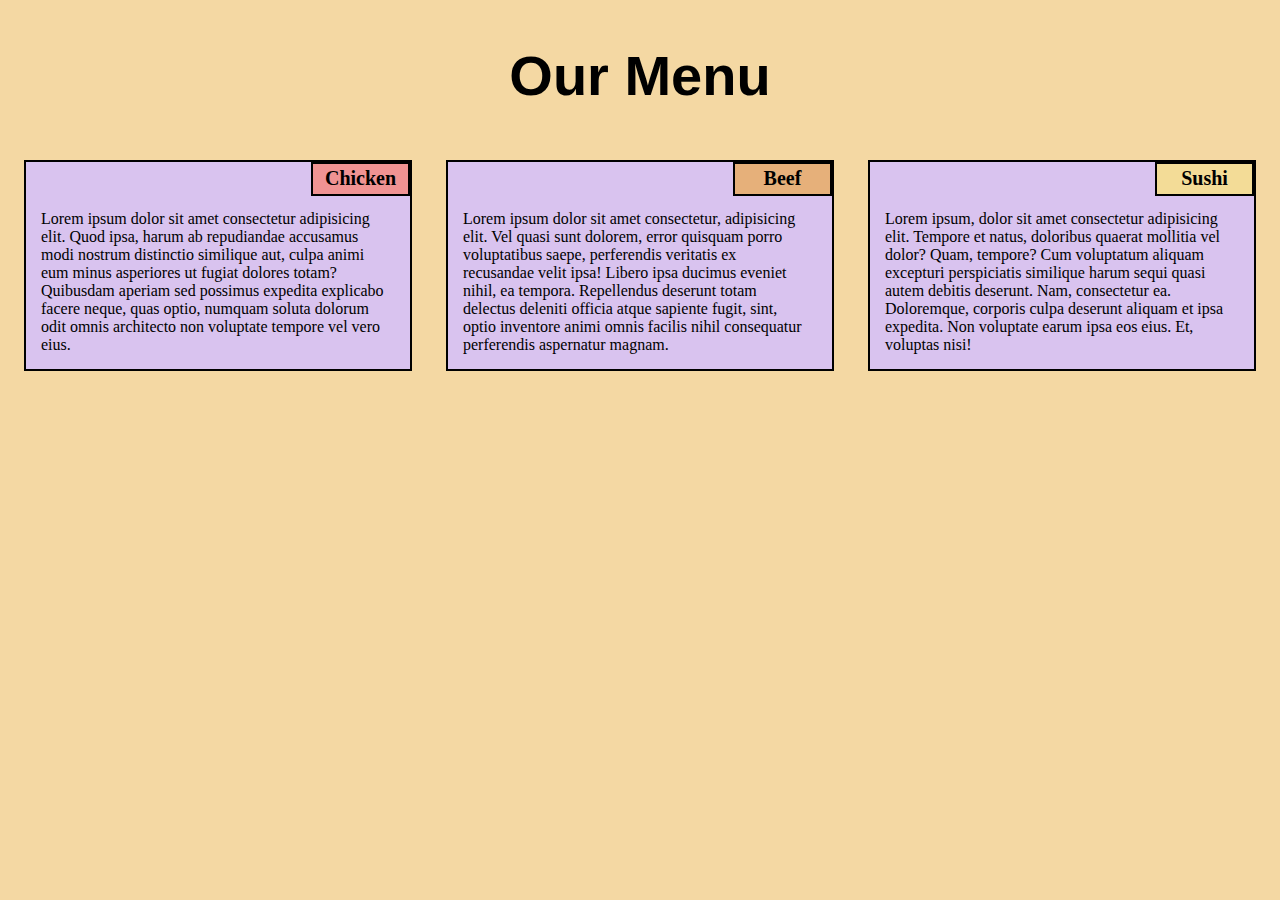
==== index.html @ 61529207 "file upload 2" ====
<!DOCTYPE html>
<html lang="en">
<head>
    <meta charset="UTF-8">
    <meta name="viewport" content="width=device-width, initial-scale=1.0">
    <title>Module-2-Solution</title>
    <link rel="stylesheet" href="style.css">
</head>
<body>
    <div class="heading"><h1>Our Menu</h1></div>
    <div class="sections">
        <section class="chicken">
            <div>
                <div class="space space1"></div>
                <span class="s-head chicken2">Chicken</span></div>
            <p>Lorem ipsum dolor sit amet consectetur adipisicing elit. Quod ipsa, harum ab repudiandae accusamus modi nostrum distinctio similique aut, culpa animi eum minus asperiores ut fugiat dolores totam? Quibusdam aperiam sed possimus expedita explicabo facere neque, quas optio, numquam soluta dolorum odit omnis architecto non voluptate tempore vel vero eius.</p>
        </section>
        <section class="beef">
            <div>
                <div class="space space2"></div>
                <span class="s-head beef2">Beef</span></div>
            <p>Lorem ipsum dolor sit amet consectetur, adipisicing elit. Vel quasi sunt dolorem, error quisquam porro voluptatibus saepe, perferendis veritatis ex recusandae velit ipsa! Libero ipsa ducimus eveniet nihil, ea tempora. Repellendus deserunt totam delectus deleniti officia atque sapiente fugit, sint, optio inventore animi omnis facilis nihil consequatur perferendis aspernatur magnam.</p>
        </section>
        <section class="sushi">
            <div>
                <div class="space space3"></div>
                <span class="s-head sushi2">Sushi</span></div>
            <p>Lorem ipsum, dolor sit amet consectetur adipisicing elit. Tempore et natus, doloribus quaerat mollitia vel dolor? Quam, tempore? Cum voluptatum aliquam excepturi perspiciatis similique harum sequi quasi autem debitis deserunt. Nam, consectetur ea. Doloremque, corporis culpa deserunt aliquam et ipsa expedita. Non voluptate earum ipsa eos eius. Et, voluptas nisi!</p>
        </section>
    </div>
    
</body>
</html>
---- style.css ----
*{
    margin: 0px;
    padding: 0px;
}
.heading{
    display: flex;
    height: 150px;
    justify-content: center;
    align-items: center;
    font-family: sans-serif;
    font-size: 30px;
    font-size: 28px;
    font-weight:600;
}

.sections{
    display: flex;
    justify-content: space-evenly;
    
   
}
.chicken2{
    background-color: rgb(240, 147, 147);
    font-size: 20px;
    font-weight:600;

}
.beef2{
    background-color: rgb(230, 176, 122);
    font-size: 20px;
    font-weight:600;

}
.sushi2{
    background-color: rgb(243, 220, 151);
    font-size: 20px;
    font-weight:600;
}
@media (min-width:992px){
    body{
        background-color: rgb(244, 216, 163);
    }
    .chicken{
    width: 30vw;
    background-color: rgb(217, 195, 239);
    border: 2px solid black;
    margin: 10px;
    
}
.beef{
    width: 30vw;
    background-color: rgb(217, 195, 239);
    border: 2px solid black;
    margin: 10px;

}
.sushi{
    
    width: 30vw;
    background-color: rgb(217, 195, 239);
    border: 2px solid black;
    margin: 10px;

}
.chicken div{
    width: 30vw;
    height: 33px;
    display: flex;
    
    align-items: center;
}
.beef div{
    width: 30vw;
    height: 33px;
    display: flex;
    
    align-items: center;
}
.sushi div{
    width: 30vw;
    height: 33px;
    display: flex;
    
    align-items: center;
}
.space{
 width: 20vw;
 height: 40px;
}

span{
    height: 30px;
    width: 10vw;
    border: 2px solid black;
    display: flex;
    justify-content: center;
    align-items: center;
}
.chicken p{
  width: 27vw;
  padding: 15px;  
  font-size: 16px;
  font-weight:500;

}
.beef p{
    width: 27vw;
    padding: 15px; 
    font-size: 16px; 
    font-weight:500;

  }
  .sushi p{
    width: 27vw;
    padding: 15px; 
    font-size: 16px; 
    font-weight:500;

  }
}
  @media (min-width: 768px ) and (max-width:991px){
    body{background-color: rgb(237, 237, 137);}
    .chicken{
        width: 45vw;
        margin: 10px;
        background-color: rgb(217, 195, 239);
    border: 2px solid black;
    }
    .beef{
        width: 45vw;
        margin: 10px;
        background-color: rgb(217, 195, 239);
    border: 2px solid black;
    }
    .sections{
        display: flex;
        justify-content: space-evenly;
        align-items: center;
        flex-wrap: wrap;
    }
    .sushi{
        width: 95vw;
        margin: 10px;
        background-color: rgb(217, 195, 239);
    border: 2px solid black;
    }
    .chicken p{
        width: 42vw;
        padding: 15px;  
        font-size: 16px;
        font-weight:500;
      
      }
      .beef p{
          width: 42vw;
          padding: 15px; 
          font-size: 16px; 
          font-weight:500;
      
        }
        .sushi p{
          width: 92vw;
          padding: 15px; 
          font-size: 16px; 
          font-weight:500;
      
        }
        span{
            height: 30px;
            width: 15vw;
            border: 2px solid black;
            display: flex;
            justify-content: center;
            align-items: center;
        }
        .space1{
            width: 30vw;
            height: 40px;
           }
           .space2{
            width: 30vw;
            height: 40px;
           }
           .space3{
            width: 80vw;
            height: 40px;
           }
           .chicken div{
            width: 45vw;
            height: 33px;
            display: flex;
            
            align-items: center;
        }
        .beef div{
            width: 45vw;
            height: 33px;
            display: flex;
            
            align-items: center;
        }
        .sushi div{
            width: 95vw;
            height: 33px;
            display: flex;
            
            align-items: center;
        }

  }
  @media  (max-width:767px){
    body{background-color: rgb(242, 164, 164);}
    .chicken{
        width: 95vw;
        margin: 10px;
        background-color: rgb(217, 195, 239);
    border: 2px solid black;
    }
    .beef{
        width: 95vw;
        margin: 10px;
        background-color: rgb(217, 195, 239);
    border: 2px solid black;
    }
    .sections{
        display: flex;
        justify-content: space-evenly;
        align-items: center;
        flex-wrap: wrap;
    }
    .sushi{
        width: 95vw;
        margin: 10px;
        background-color: rgb(217, 195, 239);
    border: 2px solid black;
    }
    .chicken p{
        width: 92vw;
        padding: 15px;  
        font-size: 16px;
        font-weight:500;
      
      }
      .beef p{
          width: 92vw;
          padding: 15px; 
          font-size: 16px; 
          font-weight:500;
      
        }
        .sushi p{
          width: 92vw;
          padding: 15px; 
          font-size: 16px; 
          font-weight:500;
      
        }
        span{
            height: 30px;
            width: 15vw;
            border: 2px solid black;
            display: flex;
            justify-content: center;
            align-items: center;
        }
        .space1{
            width: 80vw;
            height: 40px;
           }
           .space2{
            width: 80vw;
            height: 40px;
           }
           .space3{
            width: 80vw;
            height: 40px;
           }
           .chicken div{
            width: 95vw;
            height: 33px;
            display: flex;
            
            align-items: center;
        }
        .beef div{
            width: 95vw;
            height: 33px;
            display: flex;
            
            align-items: center;
        }
        .sushi div{
            width: 95vw;
            height: 33px;
            display: flex;
            
            align-items: center;
        }

  }
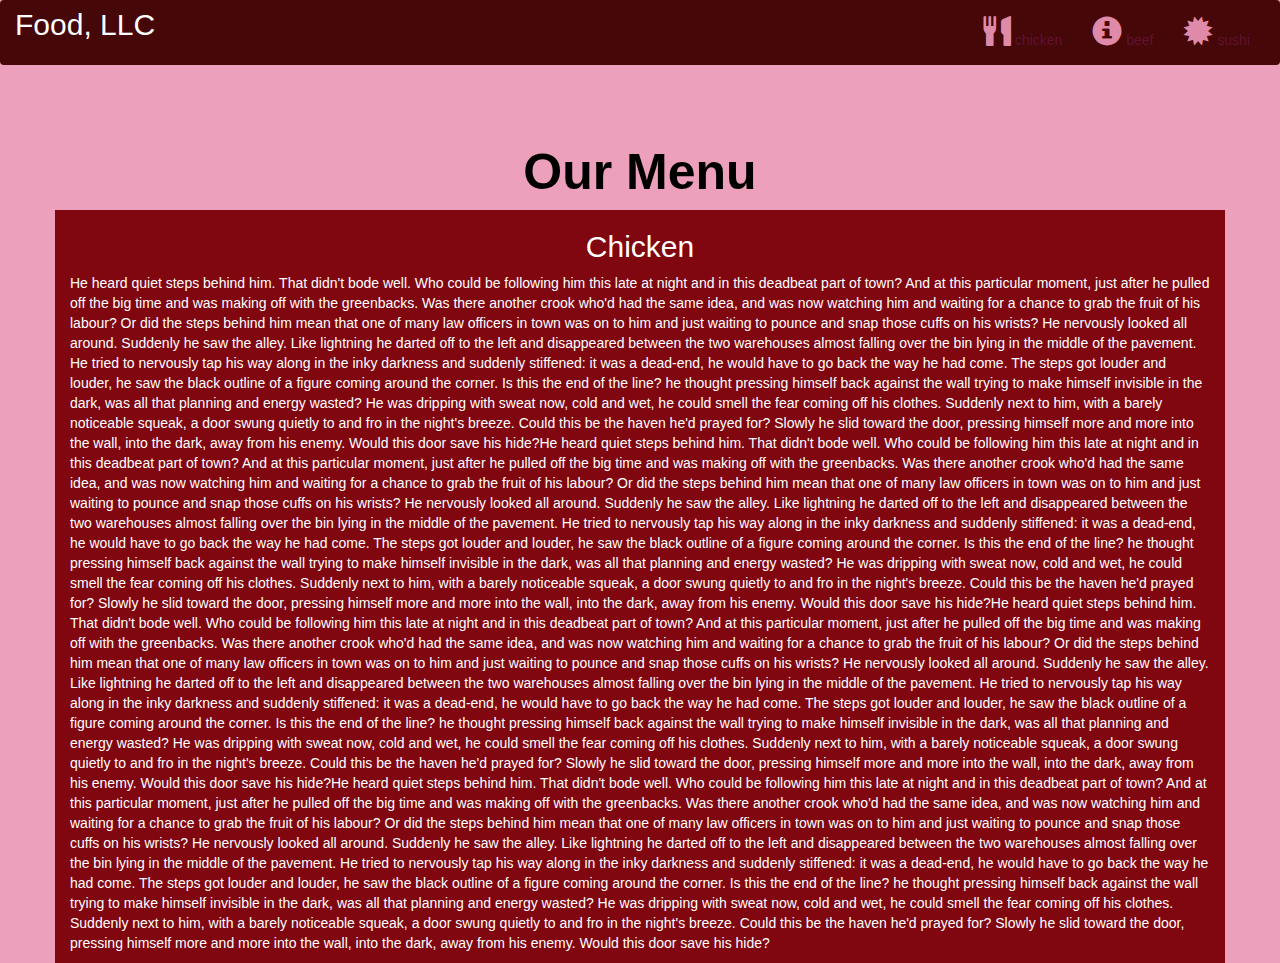
==== commit b14bb8a8: "mod-3-soln" ====
--- a/index.html
+++ b/index.html
@@ -1,33 +1,61 @@
 <!DOCTYPE html>
 <html lang="en">
 <head>
-    <meta charset="UTF-8">
-    <meta name="viewport" content="width=device-width, initial-scale=1.0">
-    <title>Module-2-Solution</title>
-    <link rel="stylesheet" href="style.css">
+  <title>MOD-3SOLN</title>
+  <meta charset="utf-8">
+  <meta name="viewport" content="width=device-width, initial-scale=1">
+  <link rel="stylesheet" href="https://maxcdn.bootstrapcdn.com/bootstrap/3.4.1/css/bootstrap.min.css">
+  <link rel="stylesheet" type="text/css" href="style.css">
+  <script src="https://ajax.googleapis.com/ajax/libs/jquery/3.5.1/jquery.min.js"></script>
+  <script src="https://maxcdn.bootstrapcdn.com/bootstrap/3.4.1/js/bootstrap.min.js"></script>
 </head>
 <body>
-    <div class="heading"><h1>Our Menu</h1></div>
-    <div class="sections">
-        <section class="chicken">
-            <div>
-                <div class="space space1"></div>
-                <span class="s-head chicken2">Chicken</span></div>
-            <p>Lorem ipsum dolor sit amet consectetur adipisicing elit. Quod ipsa, harum ab repudiandae accusamus modi nostrum distinctio similique aut, culpa animi eum minus asperiores ut fugiat dolores totam? Quibusdam aperiam sed possimus expedita explicabo facere neque, quas optio, numquam soluta dolorum odit omnis architecto non voluptate tempore vel vero eius.</p>
-        </section>
-        <section class="beef">
-            <div>
-                <div class="space space2"></div>
-                <span class="s-head beef2">Beef</span></div>
-            <p>Lorem ipsum dolor sit amet consectetur, adipisicing elit. Vel quasi sunt dolorem, error quisquam porro voluptatibus saepe, perferendis veritatis ex recusandae velit ipsa! Libero ipsa ducimus eveniet nihil, ea tempora. Repellendus deserunt totam delectus deleniti officia atque sapiente fugit, sint, optio inventore animi omnis facilis nihil consequatur perferendis aspernatur magnam.</p>
-        </section>
-        <section class="sushi">
-            <div>
-                <div class="space space3"></div>
-                <span class="s-head sushi2">Sushi</span></div>
-            <p>Lorem ipsum, dolor sit amet consectetur adipisicing elit. Tempore et natus, doloribus quaerat mollitia vel dolor? Quam, tempore? Cum voluptatum aliquam excepturi perspiciatis similique harum sequi quasi autem debitis deserunt. Nam, consectetur ea. Doloremque, corporis culpa deserunt aliquam et ipsa expedita. Non voluptate earum ipsa eos eius. Et, voluptas nisi!</p>
-        </section>
+
+<nav class="navbar navbar-inverse">
+  <div class="container-fluid">
+    <div class="navbar-header">
+      <button type="button" class="navbar-toggle" data-toggle="collapse" data-target="#myNavbar">
+        <span class="icon-bar"></span>
+        <span class="icon-bar"></span>
+        <span class="icon-bar"></span>                        
+      </button>
+      <a class="navbar-brand" href="#" >Food, LLC</a>
     </div>
+    <div class="collapse navbar-collapse" id="myNavbar">
     
+      <ul class="nav navbar-nav navbar-right" >
+        <li style>
+        <a href="#" > 
+        <span class="glyphicon glyphicon-cutlery"></span> chicken</a>
+        </li>
+        <li>
+        <a href="#" >
+        <span class="glyphicon glyphicon-info-sign"></span> beef</a>
+        </li>
+        <li>
+        <a href="#">
+        <span class="glyphicon glyphicon-certificate"></span> sushi</a>
+        </li>
+      </ul>
+    </div>
+  </div>
+</nav>
+<br>
+<br>  
+<h1><p class="text-center">Our Menu</p></h1>
+
+
+<div id="main-content" class="container">
+  <div id="home-tiles" class="row">
+      <div class="col-md-12 col-sm-12 col-xs-12">
+            
+            <p id="chickstory">
+          <h2>Chicken</h2>
+              He heard quiet steps behind him. That didn't bode well. Who could be following him this late at night and in this deadbeat part of town? And at this particular moment, just after he pulled off the big time and was making off with the greenbacks. Was there another crook who'd had the same idea, and was now watching him and waiting for a chance to grab the fruit of his labour? Or did the steps behind him mean that one of many law officers in town was on to him and just waiting to pounce and snap those cuffs on his wrists? He nervously looked all around. Suddenly he saw the alley. Like lightning he darted off to the left and disappeared between the two warehouses almost falling over the bin lying in the middle of the pavement. He tried to nervously tap his way along in the inky darkness and suddenly stiffened: it was a dead-end, he would have to go back the way he had come. The steps got louder and louder, he saw the black outline of a figure coming around the corner. Is this the end of the line? he thought pressing himself back against the wall trying to make himself invisible in the dark, was all that planning and energy wasted? He was dripping with sweat now, cold and wet, he could smell the fear coming off his clothes. Suddenly next to him, with a barely noticeable squeak, a door swung quietly to and fro in the night's breeze. Could this be the haven he'd prayed for? Slowly he slid toward the door, pressing himself more and more into the wall, into the dark, away from his enemy. Would this door save his hide?He heard quiet steps behind him. That didn't bode well. Who could be following him this late at night and in this deadbeat part of town? And at this particular moment, just after he pulled off the big time and was making off with the greenbacks. Was there another crook who'd had the same idea, and was now watching him and waiting for a chance to grab the fruit of his labour? Or did the steps behind him mean that one of many law officers in town was on to him and just waiting to pounce and snap those cuffs on his wrists? He nervously looked all around. Suddenly he saw the alley. Like lightning he darted off to the left and disappeared between the two warehouses almost falling over the bin lying in the middle of the pavement. He tried to nervously tap his way along in the inky darkness and suddenly stiffened: it was a dead-end, he would have to go back the way he had come. The steps got louder and louder, he saw the black outline of a figure coming around the corner. Is this the end of the line? he thought pressing himself back against the wall trying to make himself invisible in the dark, was all that planning and energy wasted? He was dripping with sweat now, cold and wet, he could smell the fear coming off his clothes. Suddenly next to him, with a barely noticeable squeak, a door swung quietly to and fro in the night's breeze. Could this be the haven he'd prayed for? Slowly he slid toward the door, pressing himself more and more into the wall, into the dark, away from his enemy. Would this door save his hide?He heard quiet steps behind him. That didn't bode well. Who could be following him this late at night and in this deadbeat part of town? And at this particular moment, just after he pulled off the big time and was making off with the greenbacks. Was there another crook who'd had the same idea, and was now watching him and waiting for a chance to grab the fruit of his labour? Or did the steps behind him mean that one of many law officers in town was on to him and just waiting to pounce and snap those cuffs on his wrists? He nervously looked all around. Suddenly he saw the alley. Like lightning he darted off to the left and disappeared between the two warehouses almost falling over the bin lying in the middle of the pavement. He tried to nervously tap his way along in the inky darkness and suddenly stiffened: it was a dead-end, he would have to go back the way he had come. The steps got louder and louder, he saw the black outline of a figure coming around the corner. Is this the end of the line? he thought pressing himself back against the wall trying to make himself invisible in the dark, was all that planning and energy wasted? He was dripping with sweat now, cold and wet, he could smell the fear coming off his clothes. Suddenly next to him, with a barely noticeable squeak, a door swung quietly to and fro in the night's breeze. Could this be the haven he'd prayed for? Slowly he slid toward the door, pressing himself more and more into the wall, into the dark, away from his enemy. Would this door save his hide?He heard quiet steps behind him. That didn't bode well. Who could be following him this late at night and in this deadbeat part of town? And at this particular moment, just after he pulled off the big time and was making off with the greenbacks. Was there another crook who'd had the same idea, and was now watching him and waiting for a chance to grab the fruit of his labour? Or did the steps behind him mean that one of many law officers in town was on to him and just waiting to pounce and snap those cuffs on his wrists? He nervously looked all around. Suddenly he saw the alley. Like lightning he darted off to the left and disappeared between the two warehouses almost falling over the bin lying in the middle of the pavement. He tried to nervously tap his way along in the inky darkness and suddenly stiffened: it was a dead-end, he would have to go back the way he had come. The steps got louder and louder, he saw the black outline of a figure coming around the corner. Is this the end of the line? he thought pressing himself back against the wall trying to make himself invisible in the dark, was all that planning and energy wasted? He was dripping with sweat now, cold and wet, he could smell the fear coming off his clothes. Suddenly next to him, with a barely noticeable squeak, a door swung quietly to and fro in the night's breeze. Could this be the haven he'd prayed for? Slowly he slid toward the door, pressing himself more and more into the wall, into the dark, away from his enemy. Would this door save his hide?
+            </p>
+      </div>
+    </div>
+</div>
+
 </body>
 </html>--- a/style.css
+++ b/style.css
@@ -1,300 +1,48 @@
 *{
-    margin: 0px;
-    padding: 0px;
+	margin: 0;
+	padding: 0;
+	
 }
-.heading{
-    display: flex;
-    height: 150px;
-    justify-content: center;
-    align-items: center;
-    font-family: sans-serif;
-    font-size: 30px;
-    font-size: 28px;
-    font-weight:600;
+.navbar{
+
+border: none;
+background-color: rgb(69, 7, 7);
+color: #f4e1e8;
+}
+body{
+	background-color: #eca0bc;
+	color: white;
+}
+.glyphicon{
+	font-size: 30px;
+	color:#e08aa9; 
 }
 
-.sections{
-    display: flex;
-    justify-content: space-evenly;
-    
-   
-}
-.chicken2{
-    background-color: rgb(240, 147, 147);
-    font-size: 20px;
-    font-weight:600;
+.center{
+	width: 90%;
+	background-color: rgb(94, 3, 21);
 
 }
-.beef2{
-    background-color: rgb(230, 176, 122);
-    font-size: 20px;
-    font-weight:600;
-
+.container
+{
+	background-color: rgb(128, 6, 16);
 }
-.sushi2{
-    background-color: rgb(243, 220, 151);
-    font-size: 20px;
-    font-weight:600;
-}
-@media (min-width:992px){
-    body{
-        background-color: rgb(244, 216, 163);
-    }
-    .chicken{
-    width: 30vw;
-    background-color: rgb(217, 195, 239);
-    border: 2px solid black;
-    margin: 10px;
-    
-}
-.beef{
-    width: 30vw;
-    background-color: rgb(217, 195, 239);
-    border: 2px solid black;
-    margin: 10px;
-
-}
-.sushi{
-    
-    width: 30vw;
-    background-color: rgb(217, 195, 239);
-    border: 2px solid black;
-    margin: 10px;
-
-}
-.chicken div{
-    width: 30vw;
-    height: 33px;
-    display: flex;
-    
-    align-items: center;
-}
-.beef div{
-    width: 30vw;
-    height: 33px;
-    display: flex;
-    
-    align-items: center;
-}
-.sushi div{
-    width: 30vw;
-    height: 33px;
-    display: flex;
-    
-    align-items: center;
-}
-.space{
- width: 20vw;
- height: 40px;
+.text-center{
+	font-size: 50px;
+    color: black;
+    font-weight: 700;
 }
 
-span{
-    height: 30px;
-    width: 10vw;
-    border: 2px solid black;
-    display: flex;
-    justify-content: center;
-    align-items: center;
+h2{
+	text-align: center;
 }
-.chicken p{
-  width: 27vw;
-  padding: 15px;  
-  font-size: 16px;
-  font-weight:500;
-
+#myNavbar ul li a {
+	color: #61122F;
 }
-.beef p{
-    width: 27vw;
-    padding: 15px; 
-    font-size: 16px; 
-    font-weight:500;
-
-  }
-  .sushi p{
-    width: 27vw;
-    padding: 15px; 
-    font-size: 16px; 
-    font-weight:500;
-
-  }
-}
-  @media (min-width: 768px ) and (max-width:991px){
-    body{background-color: rgb(237, 237, 137);}
-    .chicken{
-        width: 45vw;
-        margin: 10px;
-        background-color: rgb(217, 195, 239);
-    border: 2px solid black;
-    }
-    .beef{
-        width: 45vw;
-        margin: 10px;
-        background-color: rgb(217, 195, 239);
-    border: 2px solid black;
-    }
-    .sections{
-        display: flex;
-        justify-content: space-evenly;
-        align-items: center;
-        flex-wrap: wrap;
-    }
-    .sushi{
-        width: 95vw;
-        margin: 10px;
-        background-color: rgb(217, 195, 239);
-    border: 2px solid black;
-    }
-    .chicken p{
-        width: 42vw;
-        padding: 15px;  
-        font-size: 16px;
-        font-weight:500;
-      
-      }
-      .beef p{
-          width: 42vw;
-          padding: 15px; 
-          font-size: 16px; 
-          font-weight:500;
-      
-        }
-        .sushi p{
-          width: 92vw;
-          padding: 15px; 
-          font-size: 16px; 
-          font-weight:500;
-      
-        }
-        span{
-            height: 30px;
-            width: 15vw;
-            border: 2px solid black;
-            display: flex;
-            justify-content: center;
-            align-items: center;
-        }
-        .space1{
-            width: 30vw;
-            height: 40px;
-           }
-           .space2{
-            width: 30vw;
-            height: 40px;
-           }
-           .space3{
-            width: 80vw;
-            height: 40px;
-           }
-           .chicken div{
-            width: 45vw;
-            height: 33px;
-            display: flex;
-            
-            align-items: center;
-        }
-        .beef div{
-            width: 45vw;
-            height: 33px;
-            display: flex;
-            
-            align-items: center;
-        }
-        .sushi div{
-            width: 95vw;
-            height: 33px;
-            display: flex;
-            
-            align-items: center;
-        }
-
-  }
-  @media  (max-width:767px){
-    body{background-color: rgb(242, 164, 164);}
-    .chicken{
-        width: 95vw;
-        margin: 10px;
-        background-color: rgb(217, 195, 239);
-    border: 2px solid black;
-    }
-    .beef{
-        width: 95vw;
-        margin: 10px;
-        background-color: rgb(217, 195, 239);
-    border: 2px solid black;
-    }
-    .sections{
-        display: flex;
-        justify-content: space-evenly;
-        align-items: center;
-        flex-wrap: wrap;
-    }
-    .sushi{
-        width: 95vw;
-        margin: 10px;
-        background-color: rgb(217, 195, 239);
-    border: 2px solid black;
-    }
-    .chicken p{
-        width: 92vw;
-        padding: 15px;  
-        font-size: 16px;
-        font-weight:500;
-      
-      }
-      .beef p{
-          width: 92vw;
-          padding: 15px; 
-          font-size: 16px; 
-          font-weight:500;
-      
-        }
-        .sushi p{
-          width: 92vw;
-          padding: 15px; 
-          font-size: 16px; 
-          font-weight:500;
-      
-        }
-        span{
-            height: 30px;
-            width: 15vw;
-            border: 2px solid black;
-            display: flex;
-            justify-content: center;
-            align-items: center;
-        }
-        .space1{
-            width: 80vw;
-            height: 40px;
-           }
-           .space2{
-            width: 80vw;
-            height: 40px;
-           }
-           .space3{
-            width: 80vw;
-            height: 40px;
-           }
-           .chicken div{
-            width: 95vw;
-            height: 33px;
-            display: flex;
-            
-            align-items: center;
-        }
-        .beef div{
-            width: 95vw;
-            height: 33px;
-            display: flex;
-            
-            align-items: center;
-        }
-        .sushi div{
-            width: 95vw;
-            height: 33px;
-            display: flex;
-            
-            align-items: center;
-        }
-
-  }+.navbar-brand{
+font-size: 30px;
+color: white;
+display: flex;
+justify-content: center;
+align-items: center;	
+}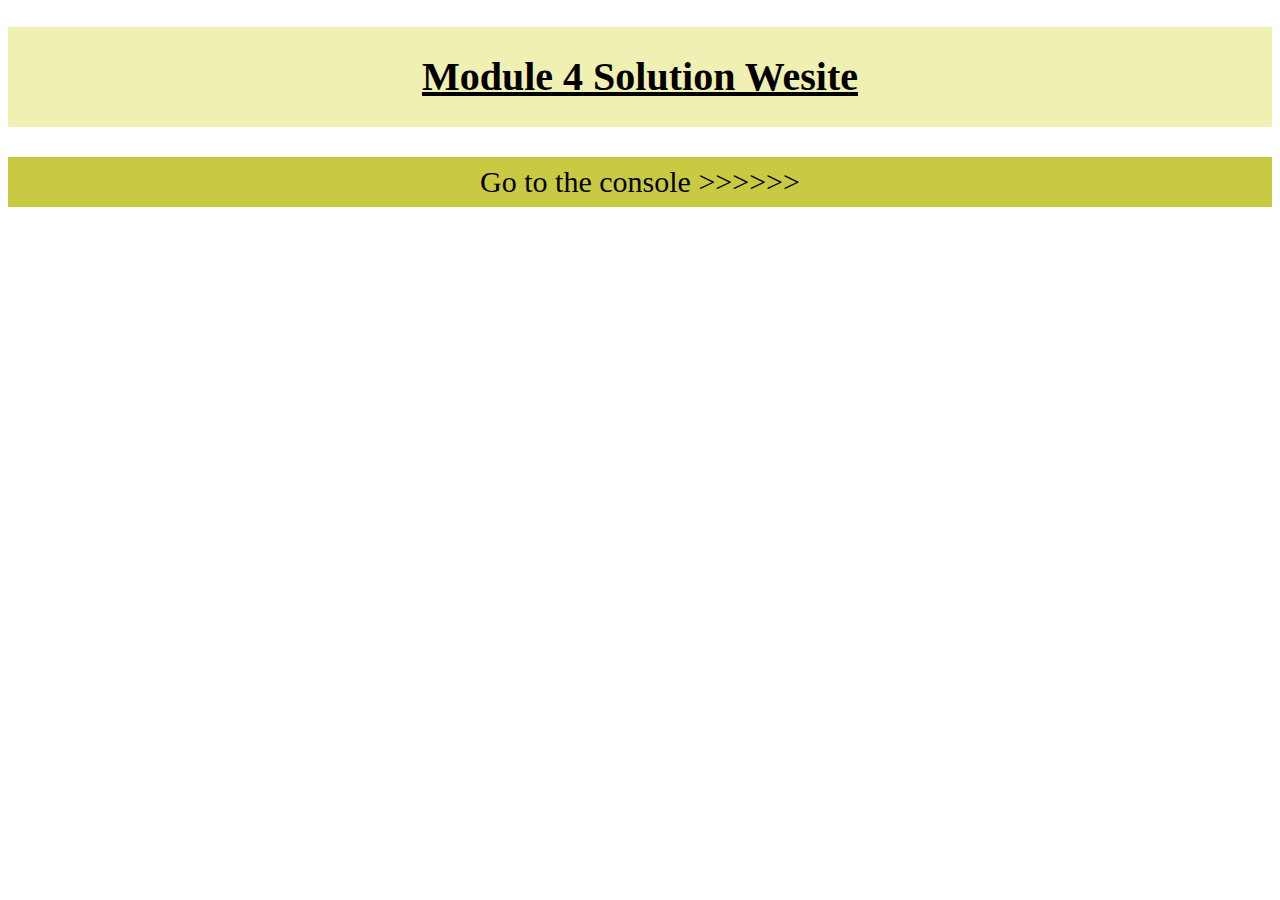
==== commit 6fb3d34a: "Module-4-Soln" ====
--- a/index.html
+++ b/index.html
@@ -1,61 +1,14 @@
 <!DOCTYPE html>
-<html lang="en">
+<html>
 <head>
-  <title>MOD-3SOLN</title>
   <meta charset="utf-8">
-  <meta name="viewport" content="width=device-width, initial-scale=1">
-  <link rel="stylesheet" href="https://maxcdn.bootstrapcdn.com/bootstrap/3.4.1/css/bootstrap.min.css">
-  <link rel="stylesheet" type="text/css" href="style.css">
-  <script src="https://ajax.googleapis.com/ajax/libs/jquery/3.5.1/jquery.min.js"></script>
-  <script src="https://maxcdn.bootstrapcdn.com/bootstrap/3.4.1/js/bootstrap.min.js"></script>
+  <title>Module-4-soln</title>
+  
+  <script src="script.js"></script>
+  <link rel="stylesheet" href="style.css">
 </head>
 <body>
-
-<nav class="navbar navbar-inverse">
-  <div class="container-fluid">
-    <div class="navbar-header">
-      <button type="button" class="navbar-toggle" data-toggle="collapse" data-target="#myNavbar">
-        <span class="icon-bar"></span>
-        <span class="icon-bar"></span>
-        <span class="icon-bar"></span>                        
-      </button>
-      <a class="navbar-brand" href="#" >Food, LLC</a>
-    </div>
-    <div class="collapse navbar-collapse" id="myNavbar">
-    
-      <ul class="nav navbar-nav navbar-right" >
-        <li style>
-        <a href="#" > 
-        <span class="glyphicon glyphicon-cutlery"></span> chicken</a>
-        </li>
-        <li>
-        <a href="#" >
-        <span class="glyphicon glyphicon-info-sign"></span> beef</a>
-        </li>
-        <li>
-        <a href="#">
-        <span class="glyphicon glyphicon-certificate"></span> sushi</a>
-        </li>
-      </ul>
-    </div>
-  </div>
-</nav>
-<br>
-<br>  
-<h1><p class="text-center">Our Menu</p></h1>
-
-
-<div id="main-content" class="container">
-  <div id="home-tiles" class="row">
-      <div class="col-md-12 col-sm-12 col-xs-12">
-            
-            <p id="chickstory">
-          <h2>Chicken</h2>
-              He heard quiet steps behind him. That didn't bode well. Who could be following him this late at night and in this deadbeat part of town? And at this particular moment, just after he pulled off the big time and was making off with the greenbacks. Was there another crook who'd had the same idea, and was now watching him and waiting for a chance to grab the fruit of his labour? Or did the steps behind him mean that one of many law officers in town was on to him and just waiting to pounce and snap those cuffs on his wrists? He nervously looked all around. Suddenly he saw the alley. Like lightning he darted off to the left and disappeared between the two warehouses almost falling over the bin lying in the middle of the pavement. He tried to nervously tap his way along in the inky darkness and suddenly stiffened: it was a dead-end, he would have to go back the way he had come. The steps got louder and louder, he saw the black outline of a figure coming around the corner. Is this the end of the line? he thought pressing himself back against the wall trying to make himself invisible in the dark, was all that planning and energy wasted? He was dripping with sweat now, cold and wet, he could smell the fear coming off his clothes. Suddenly next to him, with a barely noticeable squeak, a door swung quietly to and fro in the night's breeze. Could this be the haven he'd prayed for? Slowly he slid toward the door, pressing himself more and more into the wall, into the dark, away from his enemy. Would this door save his hide?He heard quiet steps behind him. That didn't bode well. Who could be following him this late at night and in this deadbeat part of town? And at this particular moment, just after he pulled off the big time and was making off with the greenbacks. Was there another crook who'd had the same idea, and was now watching him and waiting for a chance to grab the fruit of his labour? Or did the steps behind him mean that one of many law officers in town was on to him and just waiting to pounce and snap those cuffs on his wrists? He nervously looked all around. Suddenly he saw the alley. Like lightning he darted off to the left and disappeared between the two warehouses almost falling over the bin lying in the middle of the pavement. He tried to nervously tap his way along in the inky darkness and suddenly stiffened: it was a dead-end, he would have to go back the way he had come. The steps got louder and louder, he saw the black outline of a figure coming around the corner. Is this the end of the line? he thought pressing himself back against the wall trying to make himself invisible in the dark, was all that planning and energy wasted? He was dripping with sweat now, cold and wet, he could smell the fear coming off his clothes. Suddenly next to him, with a barely noticeable squeak, a door swung quietly to and fro in the night's breeze. Could this be the haven he'd prayed for? Slowly he slid toward the door, pressing himself more and more into the wall, into the dark, away from his enemy. Would this door save his hide?He heard quiet steps behind him. That didn't bode well. Who could be following him this late at night and in this deadbeat part of town? And at this particular moment, just after he pulled off the big time and was making off with the greenbacks. Was there another crook who'd had the same idea, and was now watching him and waiting for a chance to grab the fruit of his labour? Or did the steps behind him mean that one of many law officers in town was on to him and just waiting to pounce and snap those cuffs on his wrists? He nervously looked all around. Suddenly he saw the alley. Like lightning he darted off to the left and disappeared between the two warehouses almost falling over the bin lying in the middle of the pavement. He tried to nervously tap his way along in the inky darkness and suddenly stiffened: it was a dead-end, he would have to go back the way he had come. The steps got louder and louder, he saw the black outline of a figure coming around the corner. Is this the end of the line? he thought pressing himself back against the wall trying to make himself invisible in the dark, was all that planning and energy wasted? He was dripping with sweat now, cold and wet, he could smell the fear coming off his clothes. Suddenly next to him, with a barely noticeable squeak, a door swung quietly to and fro in the night's breeze. Could this be the haven he'd prayed for? Slowly he slid toward the door, pressing himself more and more into the wall, into the dark, away from his enemy. Would this door save his hide?He heard quiet steps behind him. That didn't bode well. Who could be following him this late at night and in this deadbeat part of town? And at this particular moment, just after he pulled off the big time and was making off with the greenbacks. Was there another crook who'd had the same idea, and was now watching him and waiting for a chance to grab the fruit of his labour? Or did the steps behind him mean that one of many law officers in town was on to him and just waiting to pounce and snap those cuffs on his wrists? He nervously looked all around. Suddenly he saw the alley. Like lightning he darted off to the left and disappeared between the two warehouses almost falling over the bin lying in the middle of the pavement. He tried to nervously tap his way along in the inky darkness and suddenly stiffened: it was a dead-end, he would have to go back the way he had come. The steps got louder and louder, he saw the black outline of a figure coming around the corner. Is this the end of the line? he thought pressing himself back against the wall trying to make himself invisible in the dark, was all that planning and energy wasted? He was dripping with sweat now, cold and wet, he could smell the fear coming off his clothes. Suddenly next to him, with a barely noticeable squeak, a door swung quietly to and fro in the night's breeze. Could this be the haven he'd prayed for? Slowly he slid toward the door, pressing himself more and more into the wall, into the dark, away from his enemy. Would this door save his hide?
-            </p>
-      </div>
-    </div>
-</div>
-
+  <h1>Module 4 Solution Wesite</h1>
+  <p> Go to the console >>>>>></p>
 </body>
 </html>--- a/style.css
+++ b/style.css
@@ -1,48 +1,24 @@
-*{
-	margin: 0;
-	padding: 0;
-	
+h1{
+    height: 100px;
+    background-color: rgb(240, 240, 178);
+    color: black;
+    font-size: 40px;
+    display: flex;
+    justify-content: center;
+    align-items: center;
+    text-decoration: underline;
 }
-.navbar{
-
-border: none;
-background-color: rgb(69, 7, 7);
-color: #f4e1e8;
-}
-body{
-	background-color: #eca0bc;
-	color: white;
-}
-.glyphicon{
-	font-size: 30px;
-	color:#e08aa9; 
-}
-
-.center{
-	width: 90%;
-	background-color: rgb(94, 3, 21);
-
-}
-.container
-{
-	background-color: rgb(128, 6, 16);
-}
-.text-center{
-	font-size: 50px;
+p{
+    background-color: rgb(202, 202, 66);
     color: black;
-    font-weight: 700;
-}
-
-h2{
-	text-align: center;
-}
-#myNavbar ul li a {
-	color: #61122F;
-}
-.navbar-brand{
-font-size: 30px;
-color: white;
-display: flex;
-justify-content: center;
-align-items: center;	
+    font-size: 30px;
+    display: flex;
+    justify-content: center;
+    align-items: center;
+    height: 50px;
+    transition: ease-in-out;
+   
+    transition-duration: 3s;
+    transition-delay: 1s;
+    
 }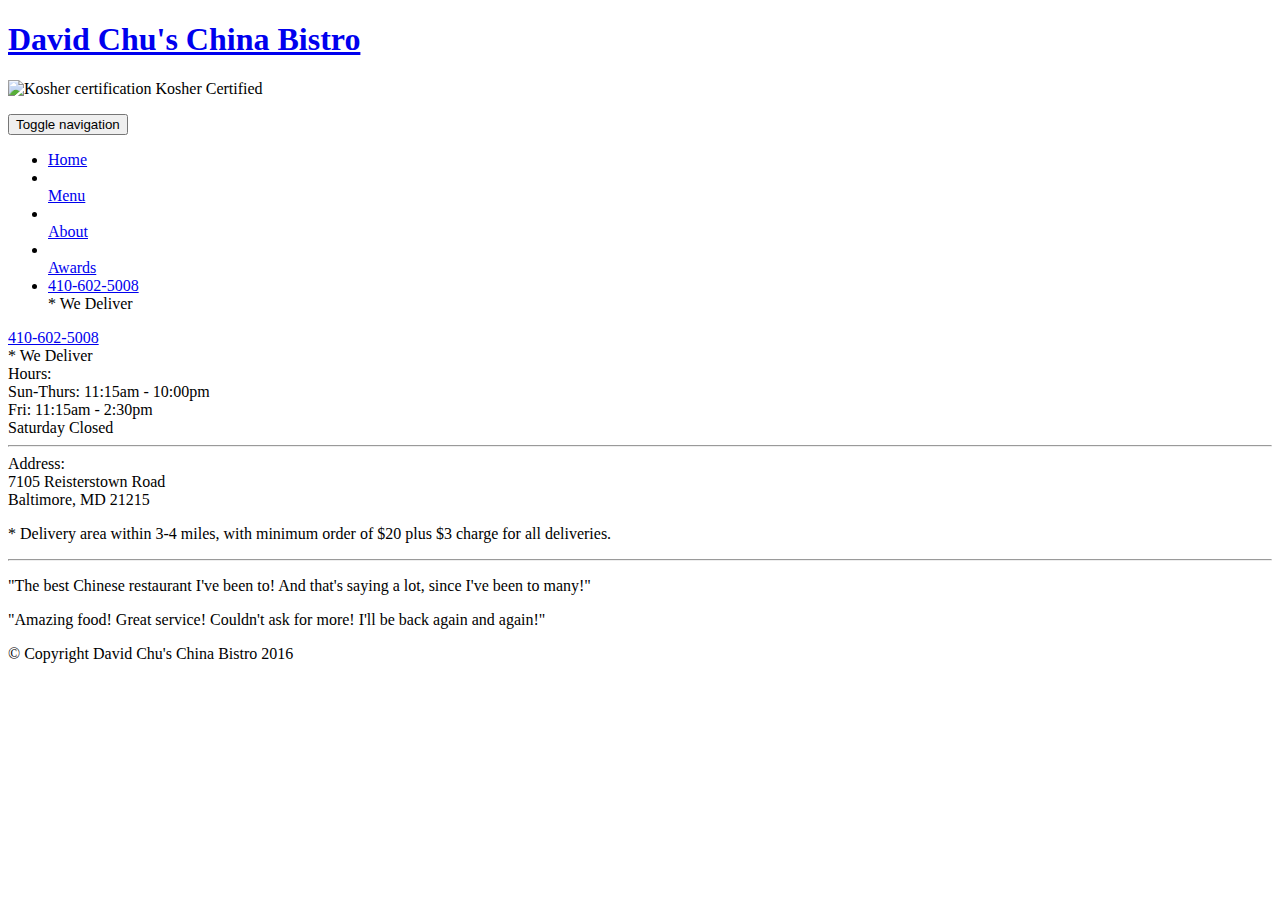
==== commit 00cbec82: "mod-5-soln" ====
--- a/index.html
+++ b/index.html
@@ -1,14 +1,108 @@
-<!DOCTYPE html>
-<html>
-<head>
-  <meta charset="utf-8">
-  <title>Module-4-soln</title>
-  
-  <script src="script.js"></script>
-  <link rel="stylesheet" href="style.css">
-</head>
+<!doctype html>
+<html lang="en">
+  <head>
+    <meta charset="utf-8">
+    <meta http-equiv="X-UA-Compatible" content="IE=edge">
+    <meta name="viewport" content="width=device-width, initial-scale=1">
+    <title>David Chu's China Bistro</title>
+    <link rel="stylesheet" href="css/bootstrap.min.css">
+    <link rel="stylesheet" href="css/styles.css">
+    <link href='https://fonts.googleapis.com/css?family=Oxygen:400,300,700' rel='stylesheet' type='text/css'>
+    <link href='https://fonts.googleapis.com/css?family=Lora' rel='stylesheet' type='text/css'>
+  </head>
 <body>
-  <h1>Module 4 Solution Wesite</h1>
-  <p> Go to the console >>>>>></p>
+  <header>
+    <nav id="header-nav" class="navbar navbar-default">
+      <div class="container">
+        <div class="navbar-header">
+          <a href="index.html" class="pull-left visible-md visible-lg">
+            <div id="logo-img" alt="Logo image"></div>
+          </a>
+
+          <div class="navbar-brand">
+            <a href="index.html"><h1>David Chu's China Bistro</h1></a>
+            <p>
+              <img src="images/star-k-logo.png" alt="Kosher certification">
+              <span>Kosher Certified</span>
+            </p>
+          </div>
+
+          <button id="navbarToggle" type="button" class="navbar-toggle collapsed" data-toggle="collapse" data-target="#collapsable-nav" aria-expanded="false">
+            <span class="sr-only">Toggle navigation</span>
+            <span class="icon-bar"></span>
+            <span class="icon-bar"></span>
+            <span class="icon-bar"></span>
+          </button>
+        </div>
+        
+        <div id="collapsable-nav" class="collapse navbar-collapse">
+           <ul id="nav-list" class="nav navbar-nav navbar-right">
+            <li id="navHomeButton" class="visible-xs active">
+              <a href="index.html">
+                <span class="glyphicon glyphicon-home"></span> Home</a>
+            </li>
+            <li id="navMenuButton">
+              <a href="#" onclick="$dc.loadMenuCategories();">
+                <span class="glyphicon glyphicon-cutlery"></span><br class="hidden-xs"> Menu</a>
+            </li>
+            <li>
+              <a href="#">
+                <span class="glyphicon glyphicon-info-sign"></span><br class="hidden-xs"> About</a>
+            </li>
+            <li>
+              <a href="#">
+                <span class="glyphicon glyphicon-certificate"></span><br class="hidden-xs"> Awards</a>
+            </li>
+            <li id="phone" class="hidden-xs">
+              <a href="tel:410-602-5008">
+                <span>410-602-5008</span></a><div>* We Deliver</div>
+            </li>
+          </ul><!-- #nav-list -->
+        </div><!-- .collapse .navbar-collapse -->
+      </div><!-- .container -->
+    </nav><!-- #header-nav -->
+  </header>
+
+  <div id="call-btn" class="visible-xs">
+    <a class="btn" href="tel:410-602-5008">
+    <span class="glyphicon glyphicon-earphone"></span>
+    410-602-5008
+    </a>
+  </div>
+  <div id="xs-deliver" class="text-center visible-xs">* We Deliver</div>
+
+  <div id="main-content" class="container"></div>
+
+  <footer class="panel-footer">
+    <div class="container">
+      <div class="row">
+        <section id="hours" class="col-sm-4">
+          <span>Hours:</span><br>
+          Sun-Thurs: 11:15am - 10:00pm<br>
+          Fri: 11:15am - 2:30pm<br>
+          Saturday Closed
+          <hr class="visible-xs">
+        </section>
+        <section id="address" class="col-sm-4">
+          <span>Address:</span><br>
+          7105 Reisterstown Road<br>
+          Baltimore, MD 21215
+          <p>* Delivery area within 3-4 miles, with minimum order of $20 plus $3 charge for all deliveries.</p>
+          <hr class="visible-xs">
+        </section>
+        <section id="testimonials" class="col-sm-4">
+          <p>"The best Chinese restaurant I've been to! And that's saying a lot, since I've been to many!"</p>
+          <p>"Amazing food! Great service! Couldn't ask for more! I'll be back again and again!"</p>
+        </section>
+      </div>
+      <div class="text-center">&copy; Copyright David Chu's China Bistro 2016</div>
+    </div>
+  </footer>
+
+  <!-- jQuery (Bootstrap JS plugins depend on it) -->
+  <script src="js/jquery-2.1.4.min.js"></script>
+  <script src="js/bootstrap.min.js"></script>
+  <script src="js/ajax-utils.js"></script>
+  <script src="js/script.js"></script>
 </body>
-</html>+</html>
